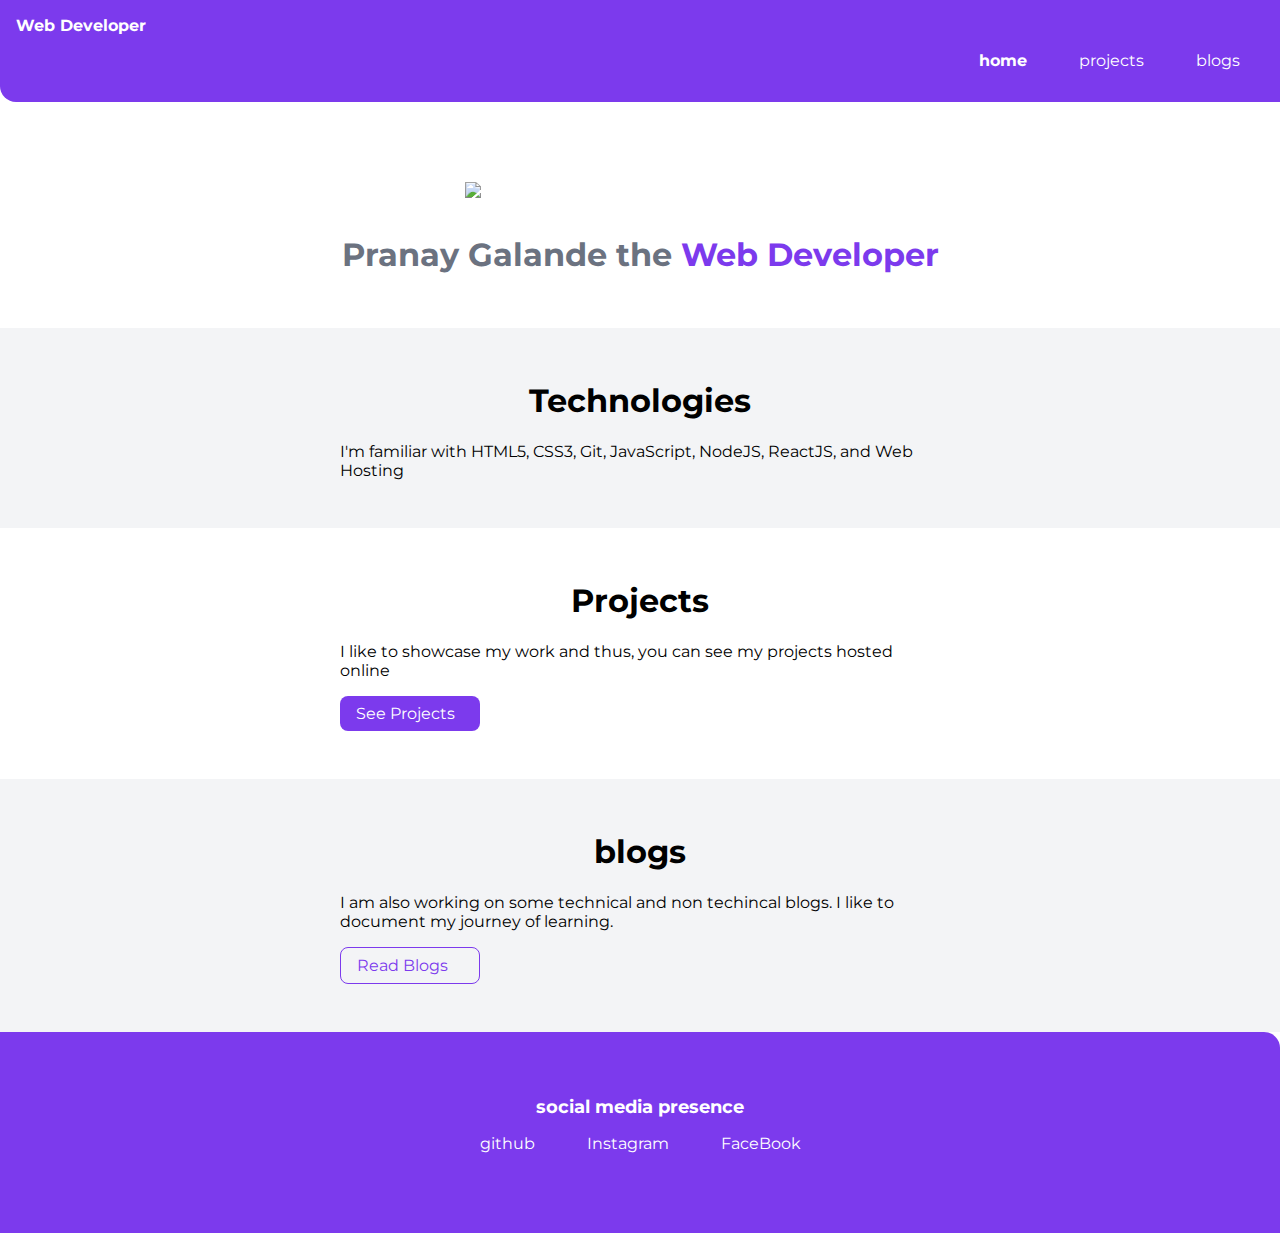
==== index.html @ 4cae9ccd "update" ====
<!DOCTYPE html>
<html lang="en">
<head>
    <meta charset="UTF-8">
    <meta name="viewport" content="width=device-width, initial-scale=1.0">
    <title>Home | PortFolio</title>
    <link href="main.css" rel="stylesheet" />
</head>
<body>
    <nav class="navigation container">
        <div class="nav-brand"><a href="/">Web Developer</a></div>
        <ul class="list-non-bullet nav-pills">
            <li class="list-item-inline">
                <a class="link link-active" href="/">home</a>
            </li>
            <li class="list-item-inline">
                <a class="link" href="/projects.html">projects</a>
            </li>
            <li class="list-item-inline">
                <a class="link" href="/blogs.html">blogs</a>
            </li>
        </ul>
    </nav>

    <header class="hero">
        <img class="hero-img" src="images/hero.svg" />
        <h1 class="hero-heading">Pranay Galande the <span class="heading-inverted"> Web Developer</span></h1>
    </header>

    <section class="section ow">
        <div class="container container-center">
            <h1>Technologies</h1>
            <p>I'm familiar with HTML5, CSS3, Git, JavaScript, NodeJS, ReactJS, and Web Hosting</p>
        </div>
    </section>

    <section class="section">
        <div class="container container-center">
            <h1>Projects</h1>
            <p>I like to showcase my work and thus, you can see my projects hosted online</p>
            <a class="link link-primary" href="/projects.html">See Projects</a>
        </div>
    </section>

    <section class="section ow">
        <div class="container container-center">
            <h1>blogs</h1>
            <p>I am also working on some technical and non techincal blogs. I like to document my journey of learning.</p>
            <a class="link link-secondary" href="/blogs.html">Read Blogs</a>
        </div>
    </section>

    <footer class="footer">
        <div class="footer-header">social media presence</div>
        <ul class="social-links list-non-bullet">
            <li class="list-item-inline">
                <a class="link" href="https://github.com/PRANAYG112">
                    github
                </a>
            </li>
            <li class="list-item-inline">
                <a class="link" href="https://www.instagram.com/pranaygalande/">
                    Instagram
                </a>
            </li>
            <li class="list-item-inline">
                <a class="link" href="https://www.facebook.com/pranay.galande.7/">
                    FaceBook
                </a>
            </li>
            
        </ul>
    </footer>


    
</body>
</html>
---- main.css ----
@import url('https://fonts.googleapis.com/css2?family=Montserrat:wght@400;700&display=swap');

:root {
    --primary-color: #7C3AED;
    --off-white: #F3F4F6;
    --dark-gray: #6B7280;
}

body {
    font-family: 'Montserrat', sans-serif;
    margin: 0px
}

hr {
    margin: 2rem 0rem;
}

/** spaces **/

.margin-md {
    margin: 2rem;
}

/** container **/
.container {
    padding: 0rem 1rem;
}

.container-center {
    max-width: 600px;
    margin: auto;
}

/** links **/
.link {
    box-sizing: border-box;
    text-decoration: none;
    padding: 0.5rem 1rem;
}

.link-primary {
    background-color: var(--primary-color);
    border-radius: 0.5rem;
    color: white;
    display: block;
    max-width: 140px;
    margin: 1rem 1rem 1rem 0rem;
}

.link-secondary {
    color: var(--primary-color);
    border-radius: 0.5rem;
    border: 1px solid var(--primary-color);
    display: block;
    max-width: 140px;
    margin: 1rem 1rem 1rem 0rem;
}

/** look into BEM naming convention for CSS **/

/** lists **/

.list-non-bullet {
    list-style: none;
    padding-inline-start: 0px;
}

.list-item-inline {
    display: inline;
    padding: 0rem 0.5rem;
}

/** navigation **/

.navigation {
    background-color: var(--primary-color);
    color: white;
    padding: 1rem;
    border-bottom-left-radius: 1rem;
}

.navigation .nav-brand {
    font-weight: bold;
}

.nav-brand a {
    text-decoration: none;
    color: inherit;
}

.navigation .nav-pills {
    text-align: right;
}

.navigation .link {
    color: white;
}

.navigation .link-active {
    font-weight: bold;
}

/** header **/

.hero {
    padding: 2rem;
    padding-top: 5rem;

}

.hero .hero-img {
    max-width: 80%;
    width: 350px;
    display: block;
    margin: auto;
}

.hero .hero-heading {
    text-align: center;
    padding-top: 1rem;
    color: var(--dark-gray);
}

.hero .hero-heading .heading-inverted {
    color: var(--primary-color);
}

/** sections **/

.section {
    padding: 2rem;
}

.section h1 {
    text-align: center;

}

.ow {
    background-color: var(--off-white);
}

/** footers **/

.footer {
    background-color: var(--primary-color);
    padding: 4rem 1rem;
    text-align: center;
    color: white;
    border-top-right-radius: 1rem;
}

.footer .link {
    color: white
}

.footer .footer-header {
    font-weight: bold;
    font-size: large;
}

.footer ul {
    padding-inline-start: 0px;
}

/** projects **/
.showcase-list {
    padding: 2rem;
}

/** blogs **/
.showcase-blog {
    padding-bottom: 6rem;
}
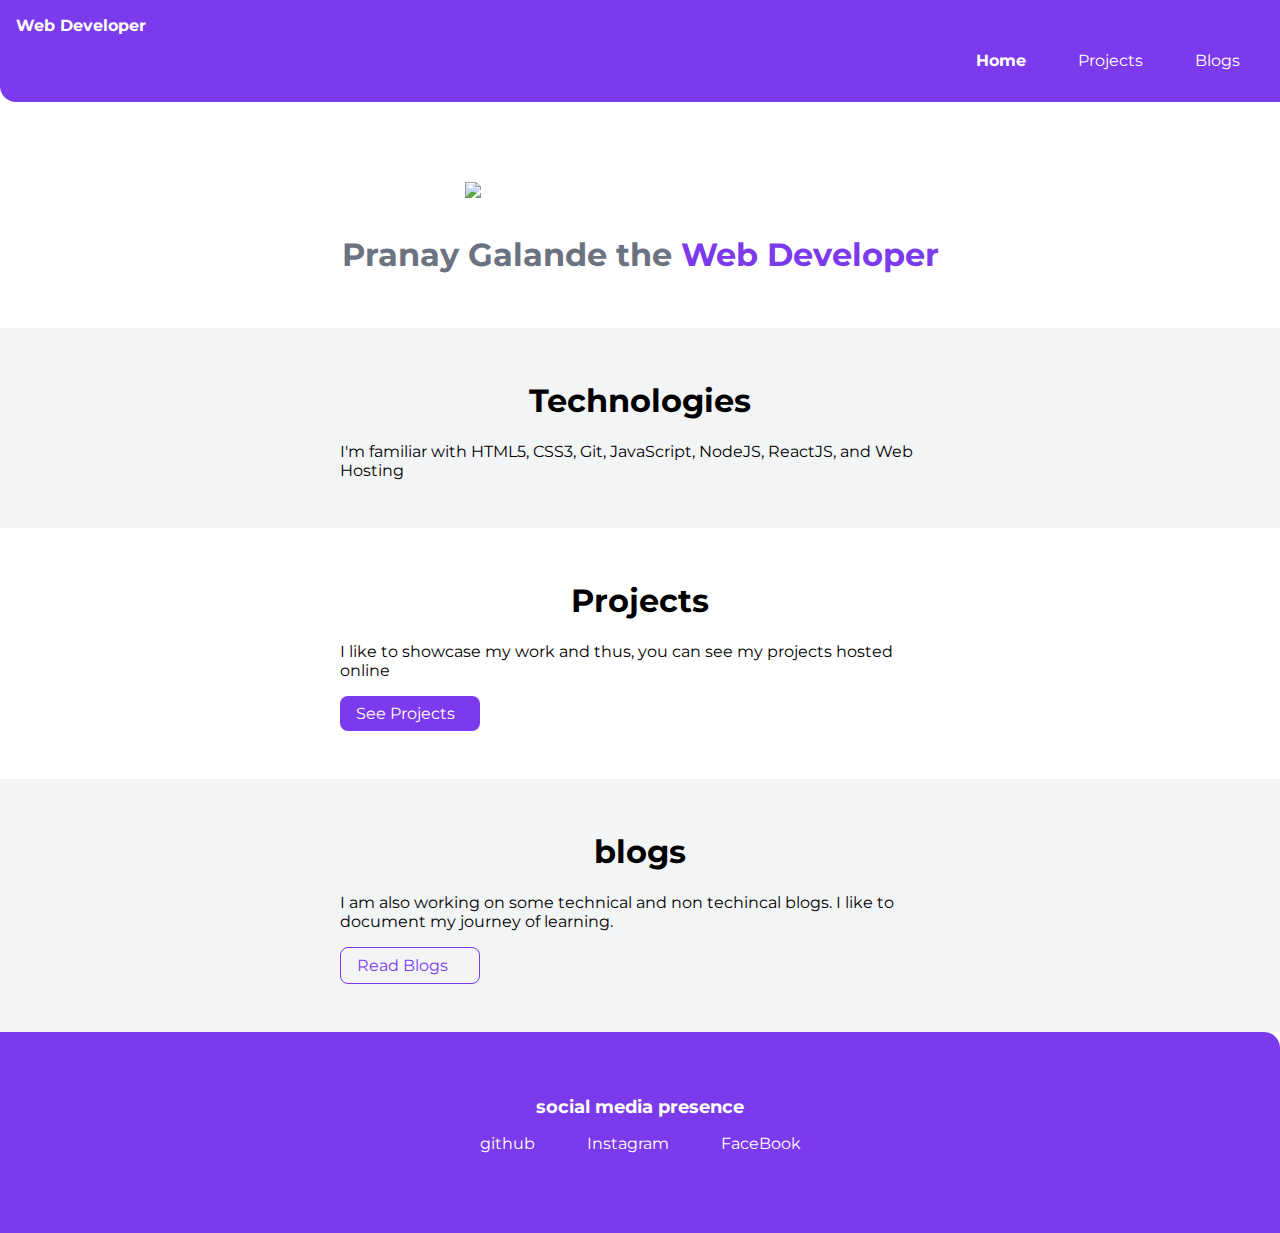
==== commit 75554cc3: "update" ====
--- a/index.html
+++ b/index.html
@@ -3,7 +3,7 @@
 <head>
     <meta charset="UTF-8">
     <meta name="viewport" content="width=device-width, initial-scale=1.0">
-    <title>Home | PortFolio</title>
+    <title>Home|PortFolio</title>
     <link href="main.css" rel="stylesheet" />
 </head>
 <body>
@@ -11,13 +11,13 @@
         <div class="nav-brand"><a href="/">Web Developer</a></div>
         <ul class="list-non-bullet nav-pills">
             <li class="list-item-inline">
-                <a class="link link-active" href="/">home</a>
+                <a class="link link-active" href="/">Home</a>
             </li>
             <li class="list-item-inline">
-                <a class="link" href="/projects.html">projects</a>
+                <a class="link" href="/projects.html">Projects</a>
             </li>
             <li class="list-item-inline">
-                <a class="link" href="/blogs.html">blogs</a>
+                <a class="link" href="/blogs.html">Blogs</a>
             </li>
         </ul>
     </nav>
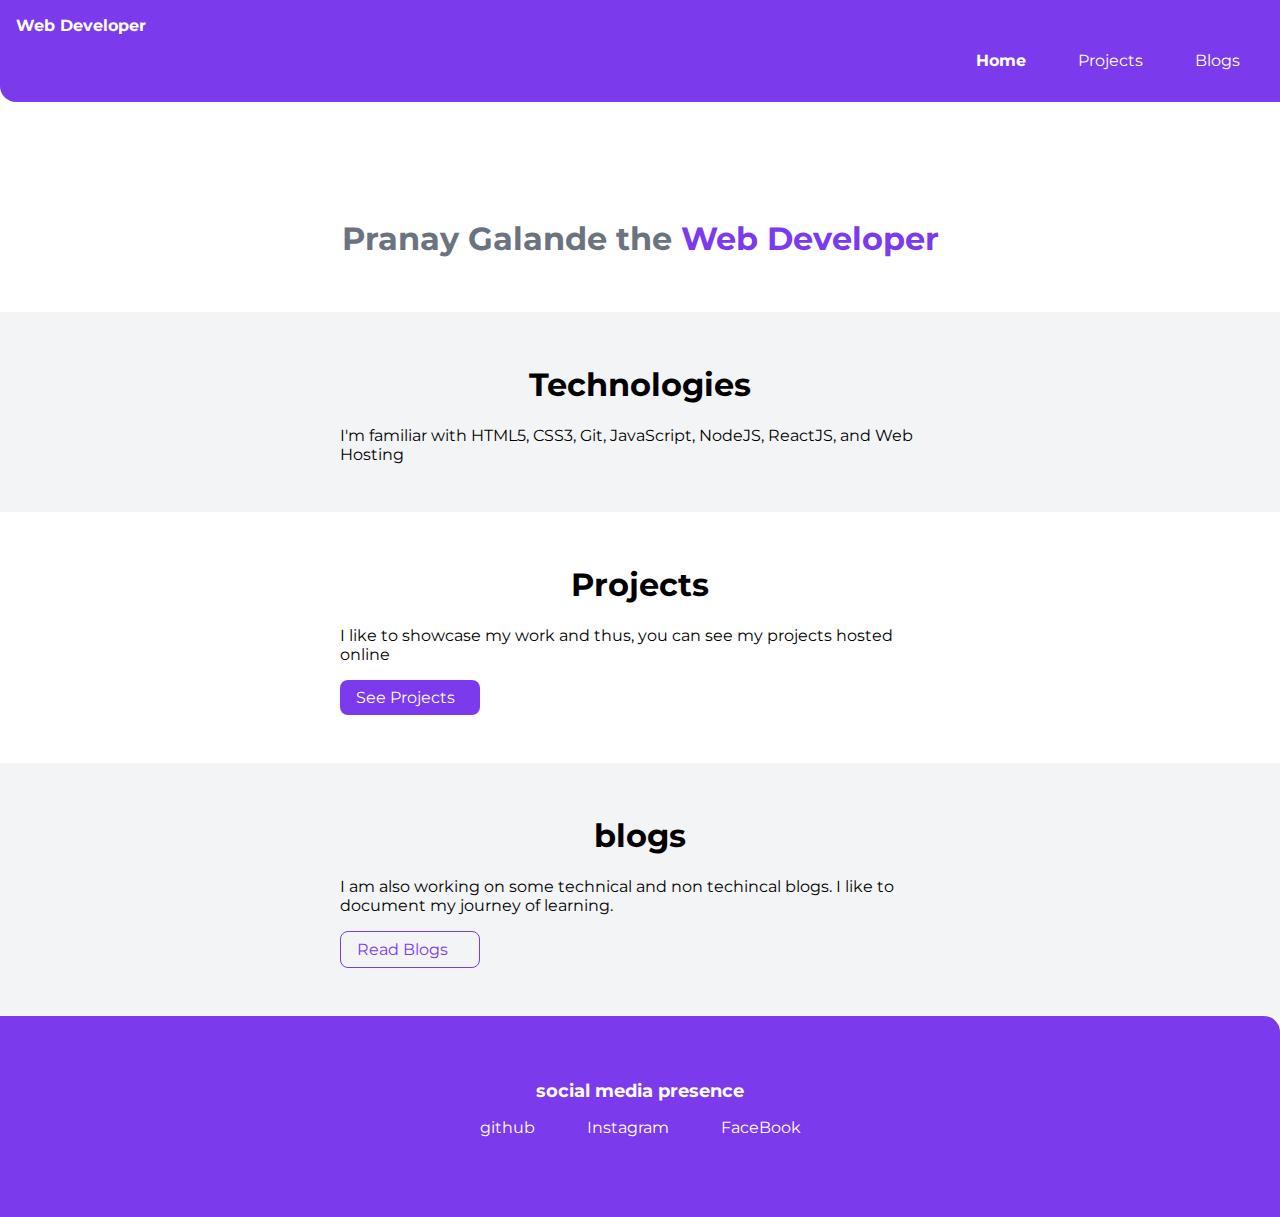
==== commit d6aa88e6: "Update index.html" ====
--- a/index.html
+++ b/index.html
@@ -23,7 +23,6 @@
     </nav>
 
     <header class="hero">
-        <img class="hero-img" src="images/hero.svg" />
         <h1 class="hero-heading">Pranay Galande the <span class="heading-inverted"> Web Developer</span></h1>
     </header>
 
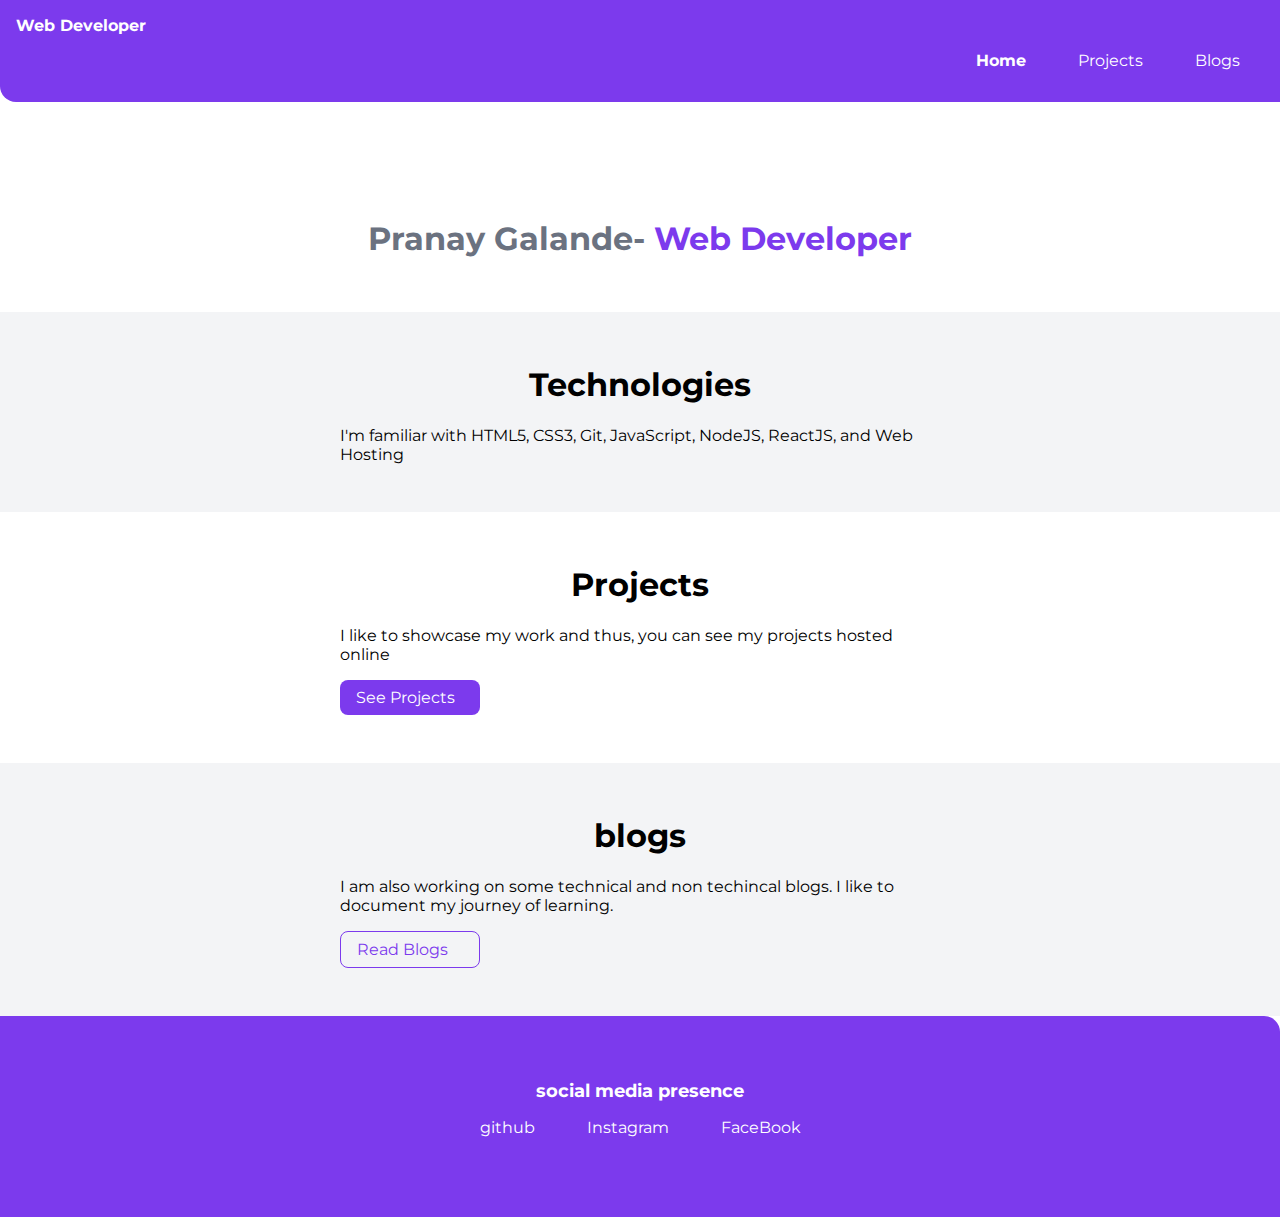
==== commit 47804767: "Update index.html" ====
--- a/index.html
+++ b/index.html
@@ -23,7 +23,7 @@
     </nav>
 
     <header class="hero">
-        <h1 class="hero-heading">Pranay Galande the <span class="heading-inverted"> Web Developer</span></h1>
+    <h1 class="hero-heading">Pranay Galande-<span class="heading-inverted"> Web Developer</span></h1>
     </header>
 
     <section class="section ow">
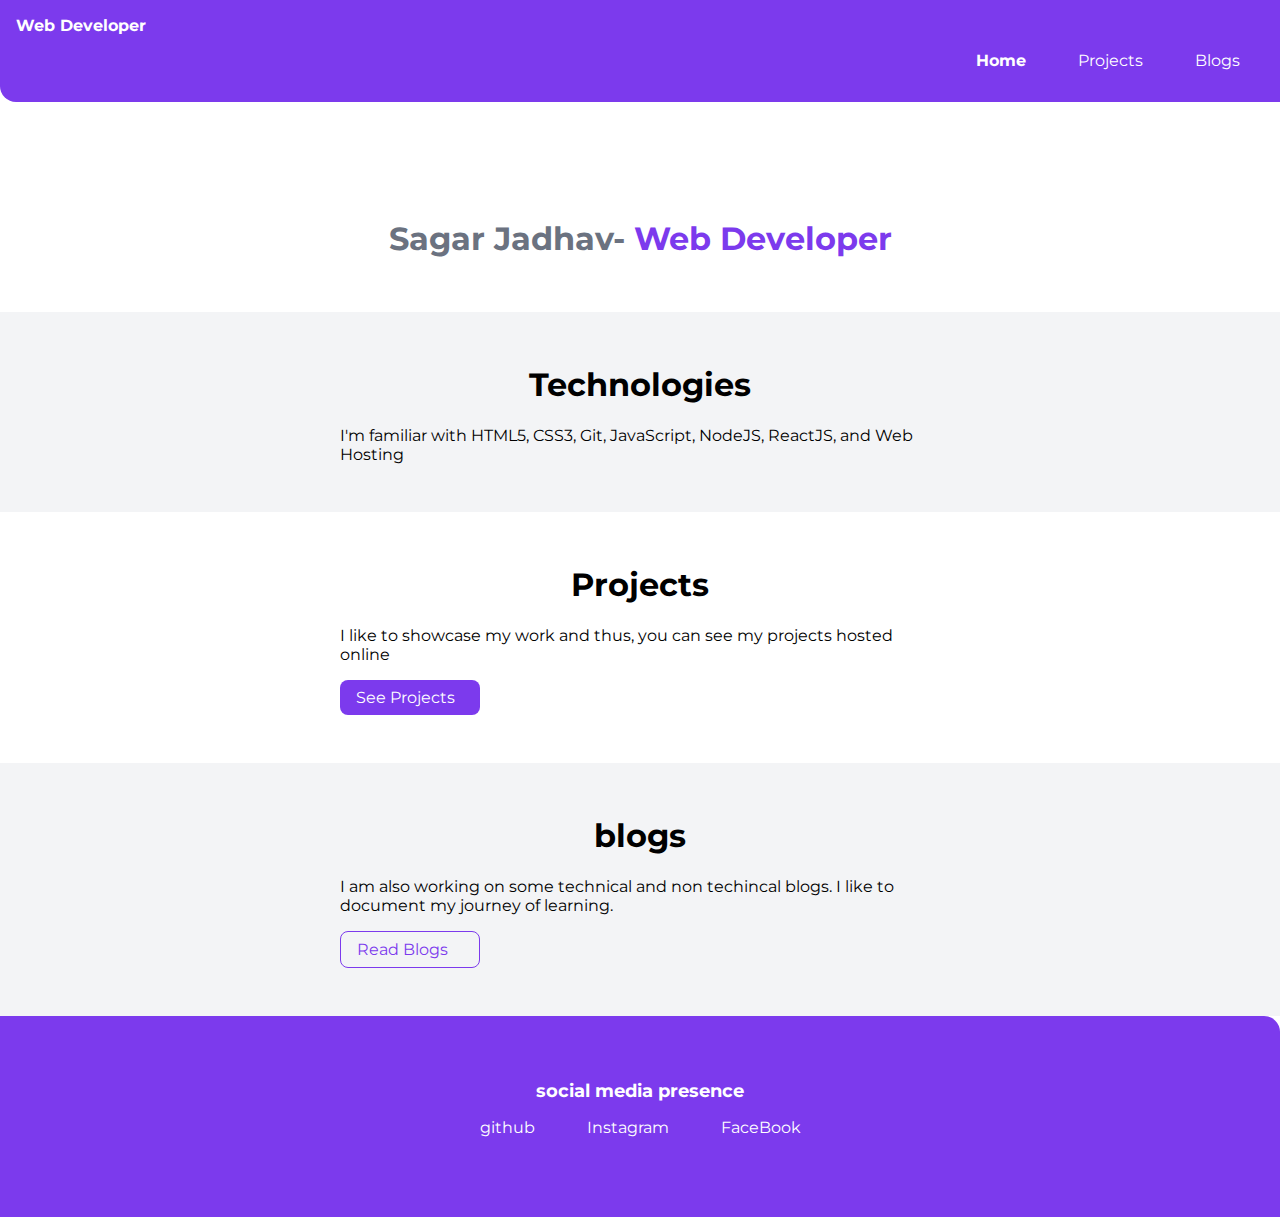
==== commit 836df7dc: "Temper" ====
--- a/index.html
+++ b/index.html
@@ -23,7 +23,7 @@
     </nav>
 
     <header class="hero">
-    <h1 class="hero-heading">Pranay Galande-<span class="heading-inverted"> Web Developer</span></h1>
+    <h1 class="hero-heading">Sagar Jadhav-<span class="heading-inverted"> Web Developer</span></h1>
     </header>
 
     <section class="section ow">
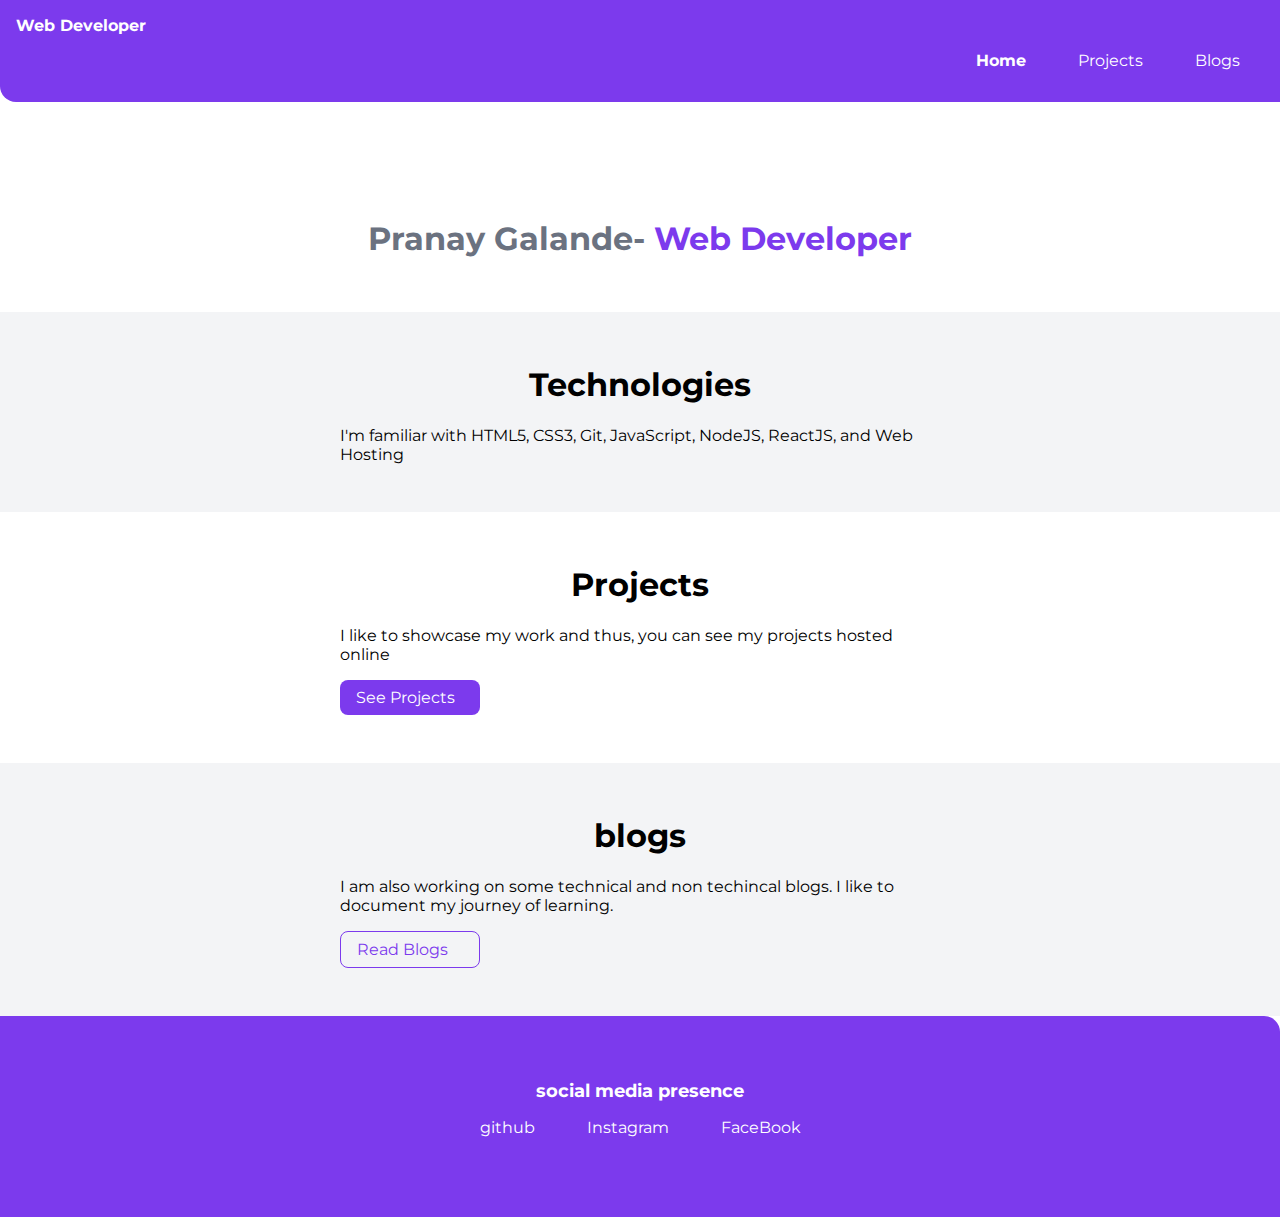
==== commit fcbbae65: "Update" ====
--- a/index.html
+++ b/index.html
@@ -23,7 +23,7 @@
     </nav>
 
     <header class="hero">
-    <h1 class="hero-heading">Sagar Jadhav-<span class="heading-inverted"> Web Developer</span></h1>
+    <h1 class="hero-heading">Pranay Galande-<span class="heading-inverted"> Web Developer</span></h1>
     </header>
 
     <section class="section ow">
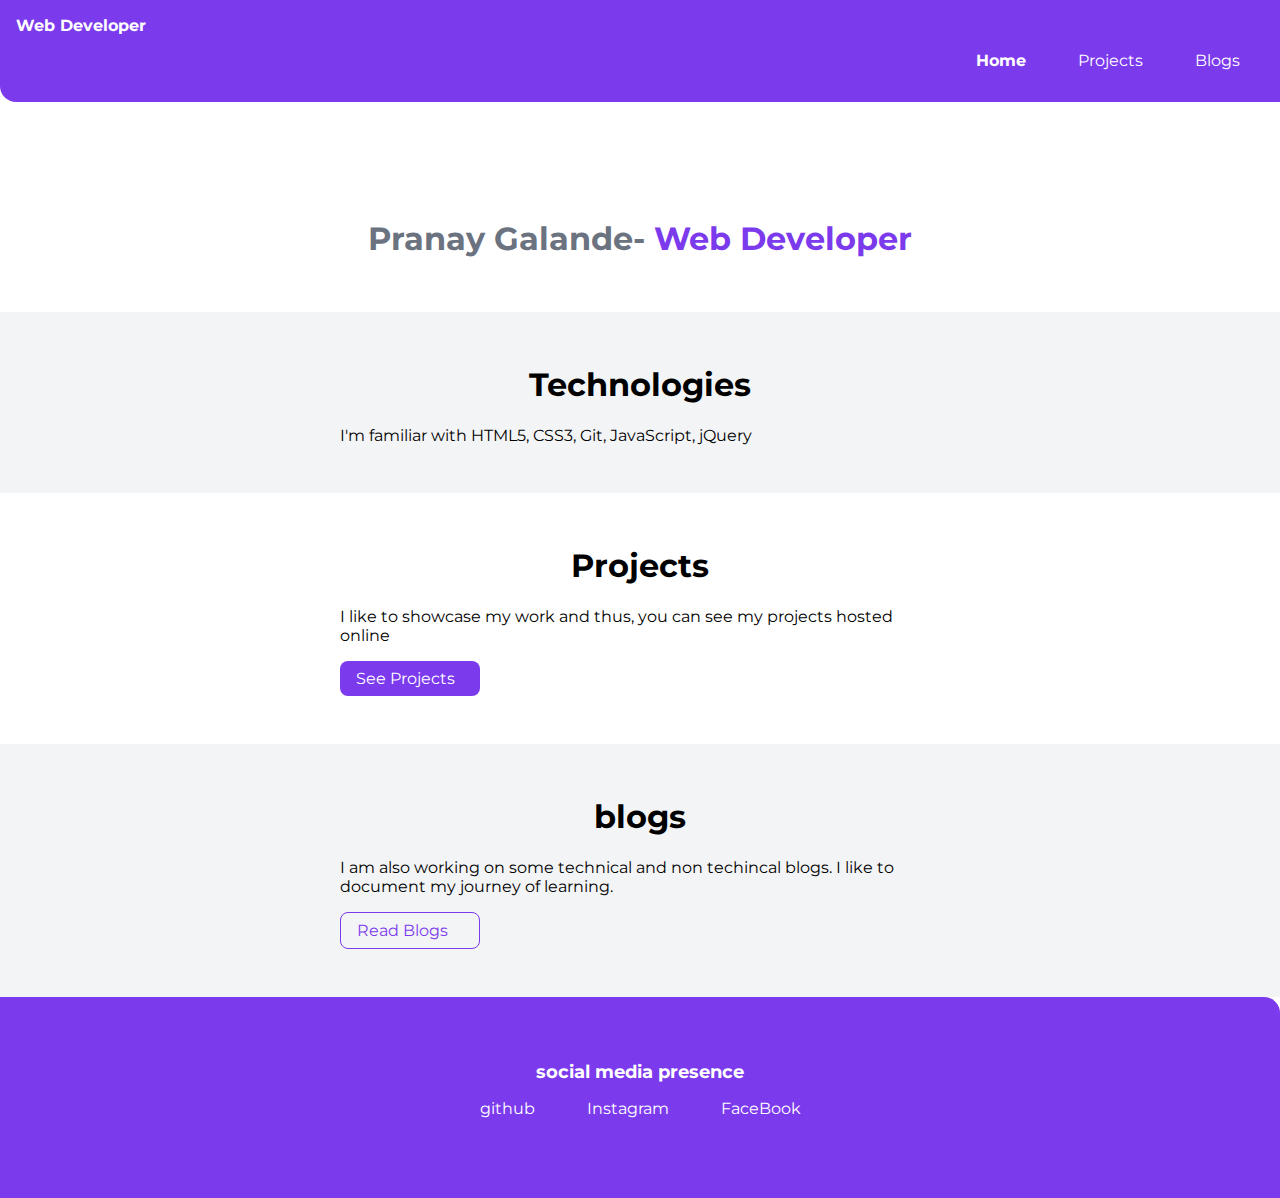
==== commit 380c690d: "Update" ====
--- a/index.html
+++ b/index.html
@@ -29,7 +29,7 @@
     <section class="section ow">
         <div class="container container-center">
             <h1>Technologies</h1>
-            <p>I'm familiar with HTML5, CSS3, Git, JavaScript, NodeJS, ReactJS, and Web Hosting</p>
+            <p>I'm familiar with HTML5, CSS3, Git, JavaScript, jQuery  </p>
         </div>
     </section>
 
